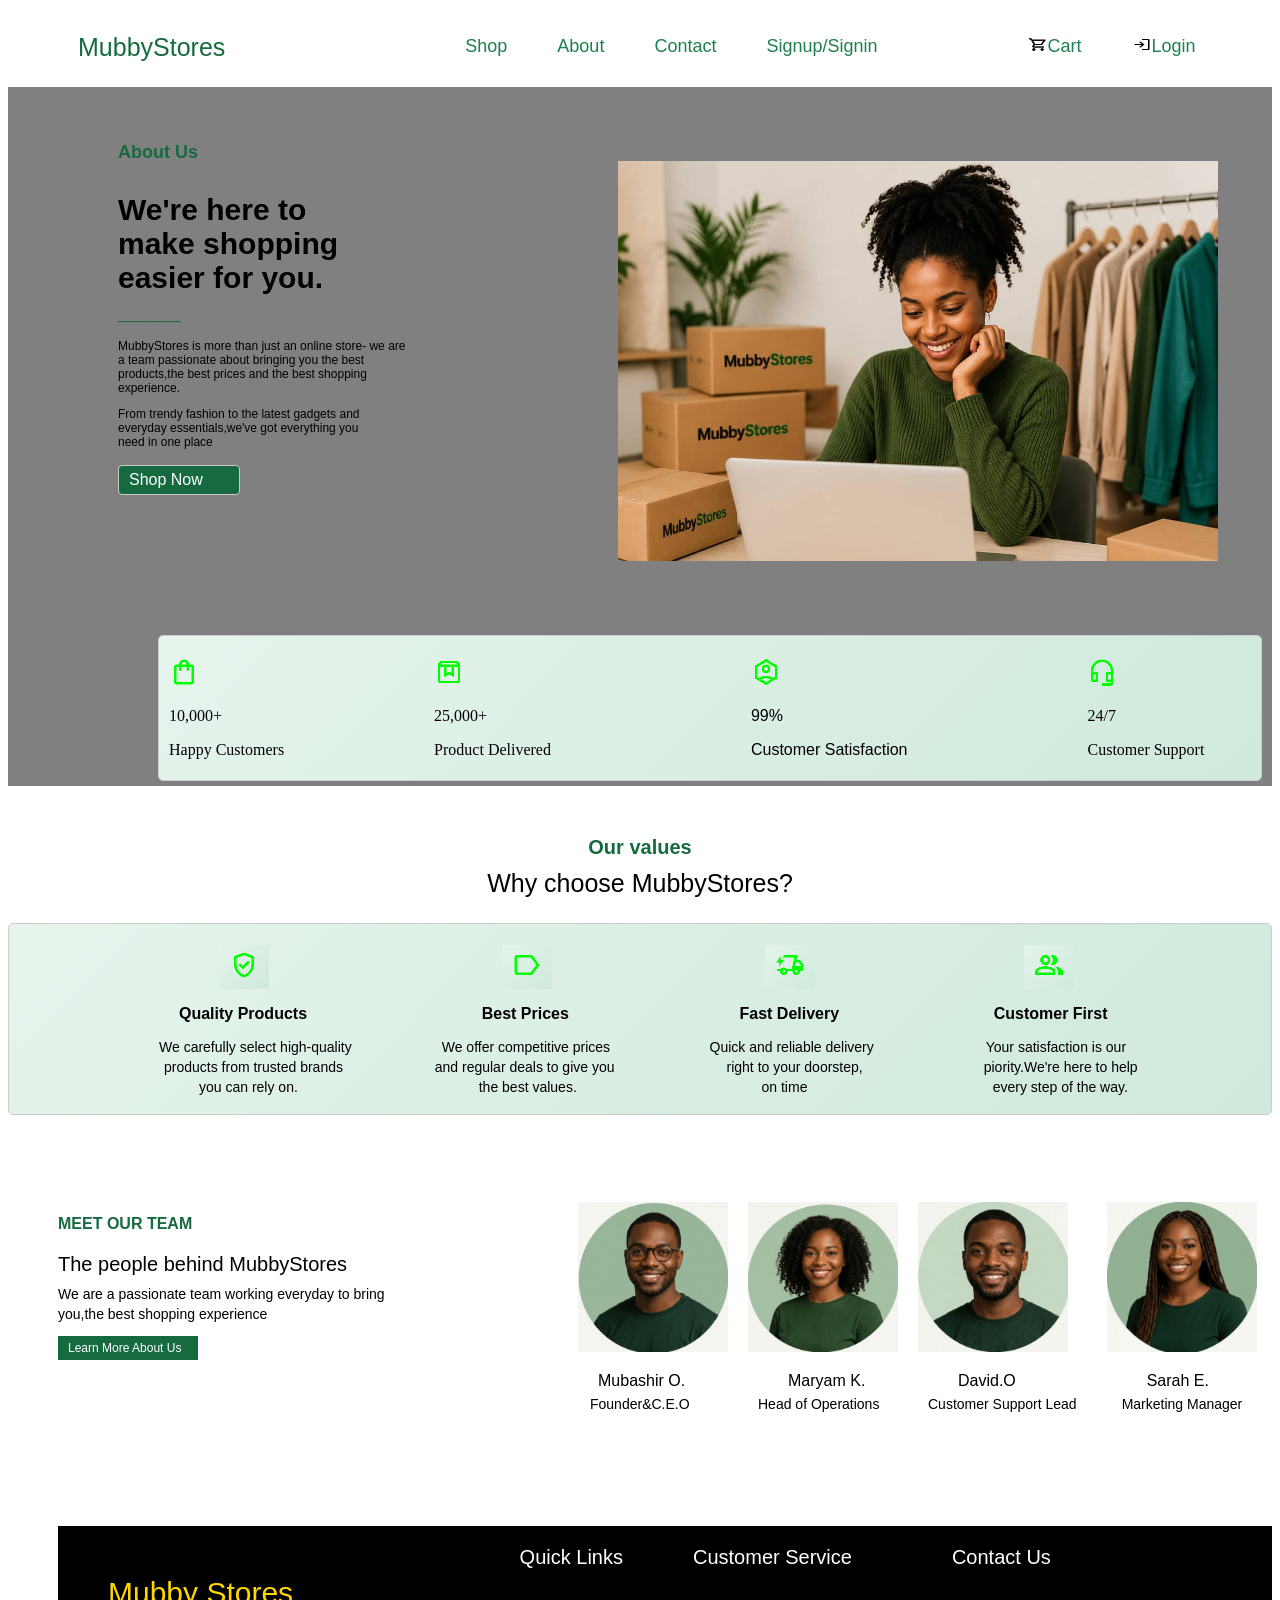
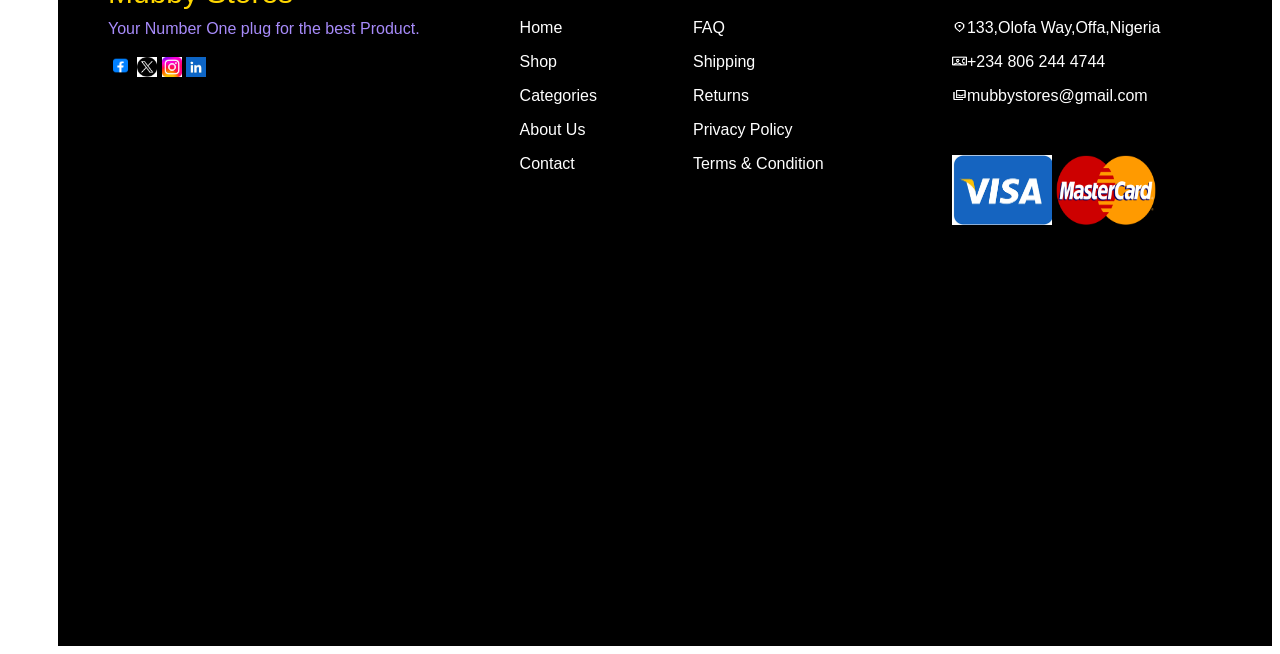
==== about.html @ 942e967c "An E-commerce Project" ====
<!DOCTYPE html>
<html lang="en">
<head>
    <meta charset="UTF-8">
    <meta name="viewport" content="width=device-width, initial-scale=1.0">
    <title>About</title>
    <link rel="stylesheet" href="about.css">
</head>
<body>
     <div class="one">
    <p class="two">MubbyStores</p>
   <nav class="nine">
    <p><a href="shop.html" class="three" style="text-decoration: none; color: #1e7f4f;">Shop</a></p>
    <p class="four"><a href="about.html" style="text-decoration: none; color:#1e7f4f ;">About</a></p>
    <p class="five"><a href="contact.html" style="text-decoration: none; color: #1e7f4f;">Contact</a></p>
    <p class="six"><a href="signup.html" style="text-decoration: none; color:#1e7f4f;">Signup/Signin</a></p>
    <p class="seven"><a href="cart.html" style="text-decoration: none; color: #1e7f4f;"><img src="shopping_cart_24dp_000000_FILL0_wght400_GRAD0_opsz24.png" alt="" height="15px" width="20px">Cart</a></p>
    <p class="eight"><a href="login.html" style="text-decoration: none; color: #1e7f4f;"><img src="login_24dp_000000_FILL0_wght400_GRAD0_opsz24.png" alt="" height="15px" width="20px">Login</a></p>
   </nav>
    
    </div>
    <div class="onefourtyeight">
    <div class="onethirtysix">
    <p class="onethirtyseven">About Us</p>
    <p class="onethirtyeight">We're here to <br> make shopping <br>easier for you. </p>
    <p class="onethirtynine">_______</p>
    <p class="onefourty">MubbyStores is more than just an online store- we are <br> a team passionate about bringing you the best <br> products,the best prices and the best shopping <br> experience.</p>
    <p class="onefourtyone">From trendy fashion to the latest gadgets and <br>everyday essentials,we've got everything you <br> need in one place</p>
    <p class="onefourtytwo"><a href="" style="text-decoration: none;color: #ffffff;">Shop Now</a></p>
    <img src="mubbystores1.jpeg" alt="" height="400px" width="600px" class="onefourtythree">
    </div>
    <div class="onefourtyfour">
        <div>
            <p><img src="shopping_bag_30dp_00FF00_FILL0_wght400_GRAD0_opsz24.png" alt=""></p>
            <p>10,000+ </p>
            <p>Happy Customers</p>
            </div>
            <div class="onefourtyseven">
                <p><img src="box_30dp_00FF00_FILL0_wght400_GRAD0_opsz24.png" alt=""></p>
                <p>25,000+</p>
                <p>Product Delivered</p>
            </div>
            <div class="onefourtysix">
                <p><img src="identity_platform_30dp_00FF00_FILL0_wght400_GRAD0_opsz24.png" alt=""></p>
                <p>99%</p>
                <p>Customer Satisfaction</p>
                </div>
                <div class="onefourtyfive">
                    <p><img src="headset_mic_30dp_00FF00_FILL0_wght400_GRAD0_opsz24.png" alt=""></p>
                    <p>24/7</p>
                    <p>Customer Support</p>
                    </div>
                </div>
                </div>
                <div class="onefiftyone">
                <p class="onefourtynine">Our values</p>
                <p class="onefifty">Why choose MubbyStores?</p>
                <div class="onefiftythree">
                <div class="onefiftytwo">
                    <p class="onefiftyseven"><img src="verified_user_30dp_00FF00_FILL0_wght400_GRAD0_opsz24.png" alt=""></p>
                    <p class="onefiftyeight">Quality Products</p>
                    <p class="onefiftynine">We carefully select high-quality</p>
                    <p class="onesixty">products from trusted brands</p>
                    <p class="onesixtyone">you can rely on.</p>
                </div>
                <div class="onefiftysix">
                    <p class="onesixtytwo"><img src="label_30dp_00FF00_FILL0_wght400_GRAD0_opsz24.png" alt=""></p>
                    <p class="onesixtythree">Best Prices</p>
                    <p class="onesixtyfour">We offer competitive prices</p>
                    <p class="onesixtyfive">and regular deals to give you</p>
                    <p class="onesixtysix">the best values.</p>
                </div>
                <div class="onefiftyfive">
                    <p class="onesixtyseven"><img src="delivery_truck_bolt_30dp_00FF00_FILL0_wght400_GRAD0_opsz24.png" alt=""></p>
                    <p class="onesixtyeight">Fast Delivery</p>
                    <p class="onesixtynine">Quick and reliable delivery</p>
                    <p class="oneseventy">right to your doorstep,</p>
                    <p class="oneseventyone">on time</p>
                </div>
                <div class="onefiftyfour">
                    <p class="oneseventwo"><img src="group_30dp_00FF00_FILL0_wght400_GRAD0_opsz24.png" alt=""></p>
                    <p class="oneseventhree">Customer First</p>
                    <p class="onesevenfour">Your satisfaction is our</p>
                    <p class="oneseventyfive">piority.We're here to help</p>
                    <p class="oneseventysix">every step of the way.</p>
                </div>
                </div>
                </div>
                <div class="onesevenseven">
                    <div>
                        <p class="oneseveneight">MEET OUR TEAM</p>
                        <p class="onesevennine">The people behind MubbyStores</p>
                        <p class="oneeighty">We are a passionate team working everyday to bring</p>
                        <p class="oneeightone">you,the best shopping experience</p>
                        <p class="oneeighttwo"><a href="" style="text-decoration: none;color: #ffffff;">Learn More About Us</a></p>
                    </div>
                    <div class="oneeightthree">
                        <div class="oneninethree">
                        <img src="IMG_20260508_125856.jpg" alt="" height="150px" width="150px">
                        <p class="oneninefour">Mubashir O.</p>
                        <p class="oneninefive">Founder&C.E.O</p>
                        </div>
                        <div class="onenine">
                        <img src="IMG_20260508_130015.jpg" alt=""  height="150px" width="150px">
                        <p class="onenineone">Maryam K.</p>
                        <p class="oneninetwo">Head of Operations</p>
                        </div>
                        <div class="oneeightseven">
                        <img src="IMG_20260508_125711.jpg" alt=""  height="150px" width="150px">
                        <p class="oneeighteight">David.O</p>
                        <p class="oneeightnine">Customer Support Lead</p>
                        </div>
                        <div class="oneeightfour">
                        <img src="IMG_20260508_125526.jpg" alt=""  height="150px" width="150px">
                        <p class="oneeightfive">Sarah E.</p>
                        <p class="oneeightsix">Marketing Manager</p>
                        </div>
                    </div>
                </div>
 <div class="sixtysix">
            <div class="sixtyfive">
                <p class="sixtyseven">Mubby Stores</p>
                <p class="sixtyeight">Your Number One plug for the best Product.</p><br>
                <div class="sixtynine">
                <a href=""><img src="book icon.webp" alt="" height="23px" width="25px" style="border-radius: 5px;" ></a>
                <a href=""><img src="X icon.png" alt=""  height="20px" width="20px " ></a>
                <a href=""><img src="IG icon.jpeg" alt=""  height="20px" width="20px"></a>
                <a href=""><img src="linked img.jpeg" alt=""  height="20px" width="20px"></a>
                </div>
            </div>
            <div class="seventy">
                <p class="seventyone">Quick Links</p>
                <p><a href="index.html" style="text-decoration: none; color: #ffffff;">Home</a></p>
                <p><a href="shop.html" style="text-decoration: none; color: #ffffff;">Shop</a></p>
                <p><a href="" style="text-decoration: none; color: #ffffff;">Categories</a></p>
                <p><a href="about.html" style="text-decoration: none; color: #ffffff;">About Us</a></p>
                <p><a href="contact.html" style="text-decoration: none; color: #ffffff;">Contact</a></p>

            </div>
            <div class="seventytwo">
                <p class="seventythree">Customer Service</p>
                <p><a href="" style="text-decoration: none; color: #ffffff;">FAQ</a></p>
                <p><a href="" style="text-decoration: none; color: #ffffff;">Shipping</a></p>
                <p><a href="" style="text-decoration: none; color: #ffffff;">Returns</a></p>
                <p><a href="" style="text-decoration: none; color: #ffffff;">Privacy Policy</a></p>
                <p><a href="" style="text-decoration: none; color: #ffffff;">Terms & Condition</a></p>

            </div>
            <div class="seventyfour">
                <p class="seventyfive">Contact Us</p>
                <p><img src="location_on_23dp_FFFFFF_FILL0_wght400_GRAD0_opsz24.png" alt="" height="12px" width="15px">133,Olofa Way,Offa,Nigeria</p>
                <p><img src="contact_phone_23dp_FFFFFF_FILL0_wght400_GRAD0_opsz24.png" alt="" height="12px" width="15px">+234 806 244 4744</p>
                <p><img src="all_inbox_23dp_FFFFFF_FILL0_wght400_GRAD0_opsz24.png" alt="" height="12px" width="15px">mubbystores@gmail.com</p>
                <div class="seventysix">
                <img src="visa.png" alt="" height="70px" width="100px">
                <img src="mastercard.png" alt="" height="70px" width="100px">
                </div>
                

        
            </div>
           </div>
</body>
</html>
---- about.css ----
.onethirtysix{
    margin-top: 70px;
    margin-left: 100px;
     font-family: "Roboto", sans-serif;
  font-optical-sizing: auto;
  
}
.onethirtyseven{
    color:#166a40 ;
    font-weight: 600;
    font-size: 18px;
    margin-top: -20px;
}
.onethirtyeight{
    font-size: 30px;
    font-weight: 600;
}
.onethirtynine{
    color: #166a40;
    margin-top: -20px;
}
.onefourty{
font-size: 12px;
}
.onefourtyone{
font-size: 12px;

}
.onefourtytwo{
    border: 1px solid #ccc;
    background-color: #166a40;
    width: 100px;
    padding: 5px 10px;
    border-radius: 4px;
}
.onefourtythree{
    margin-left: 500px;
    margin-top: -350px;
    
}
.onefourtyfour{
    display: flex;
    margin-top: 70px;
    margin-left: 140px;
    border: 1px solid #ccc;
background: linear-gradient(135deg,#E6F4EC,#CFE9DC);
padding: 5px 10px;
border-radius: 5px;
    
}
.onefourtyfive{
    margin-left: 180px;
}
.onefourtysix{
    margin-left: 200px;
     font-family: "Roboto", sans-serif;
  font-optical-sizing: auto;
  
}
.onefourtyseven{
    margin-left: 150px;
}
.onefourtyeight{
    background-color: #808080;
    padding: 5px 10px;
}
.onefourtynine{
    text-align: center;
    color: #166a40;
    font-size: 20px;
    font-weight: 600;
}
.onefifty{
    text-align: center;
    font-size: 25px;
    margin-top: -10px;
    font-weight: 500;
}
.onefiftyone{
     font-family: "Roboto", sans-serif;
  font-optical-sizing: auto;
  margin-top: 50px;
}
.onefiftytwo{
    margin-left: 200px;
}
.onefiftythree{
    display: flex;
     border: 1px solid #ccc;
padding: 5px 10px;
border-radius: 5px;
background: linear-gradient(135deg,#E6F4EC,#CFE9DC);

}
.onefiftyfour{
    margin-left: 150px;
}
.onefiftyfive{
    margin-left: 150px;
}
.onefiftysix{
    margin-left: 150px;
}
.onefiftyseven{
background: linear-gradient(135deg,#E6F4EC,#CFE9DC);
    width: 30px;
    padding: 5px 10px;
}
.onefiftyeight{
    margin-left: -40px;
    font-weight: 700;
}
.onefiftynine{
    margin-left: -60px;
    font-size: 14px;
}
.onesixty{
    margin-left: -55px;
    font-size: 14px;
    margin-top: -10px;

}
.onesixtyone{
    margin-left: -20px;
    font-size: 14px;
    margin-top: -10px;
}
.onesixtytwo{
   background: linear-gradient(135deg,#E6F4EC,#CFE9DC);
    width: 30px;
    padding: 5px 10px;
}
.onesixtythree{
  margin-left: -20px;
    font-weight: 700;
}
.onesixtyfour{
margin-left: -60px;
    font-size: 14px;
}
.onesixtyfive{
margin-left: -67px;
    font-size: 14px;
    margin-top: -10px;

}
.onesixtysix{
   margin-left: -23px;
    font-size: 14px;
    margin-top: -10px;
}
.onesixtyseven{
    background: linear-gradient(135deg,#E6F4EC,#CFE9DC);
    width: 30px;
    padding: 5px 10px;
}
.onesixtyeight{
 margin-left: -25px;
    font-weight: 700;

}
.onesixtynine{
margin-left: -55px;
    font-size: 14px;
}
.oneseventy{
margin-left: -38px;
    font-size: 14px;
    margin-top: -10px;

}
.oneseventyone{
 margin-left: -3px;
    font-size: 14px;
    margin-top: -10px;
}
.oneseventwo{
    background: linear-gradient(135deg,#E6F4EC,#CFE9DC);
    width: 30px;
    padding: 5px 10px;
}
.oneseventhree{
     margin-left: -30px;
    font-weight: 700;

}
.onesevenfour{
margin-left: -38px;
    font-size: 14px;
}
.oneseventyfive{
    margin-left: -40px;
    font-size: 14px;
    margin-top: -10px;
}
.oneseventysix{
     margin-left: -31px;
    font-size: 14px;
    margin-top: -10px;
}
.onesevenseven{
    margin-left: 50px;
    margin-top: 100px;
 font-family: "Roboto", sans-serif;
  font-optical-sizing: auto;
}
.oneseveneight{
color: #166a40;
font-weight: 700;
}
.onesevennine{
font-size: 20px;
font-weight: 500;
}
.oneeighty{
font-size: 14px;
margin-top: -10px;
}
.oneeightone{
    font-size: 14px;
margin-top: -10px;
}
.oneeighttwo{
    background-color: #166a40;
    width: 120px;
    font-size: 12px;
    padding: 5px 10px;
}
.oneeightthree{
    display: flex;
    margin-left: 500px;
    margin-top: -170px;
}
.oneeightfour{
    margin-left: 30px;

}
.oneeightfive{
    margin-left: 40px;
}
.oneeightsix{
    margin-left: 15px;
    font-size: 14px;
    margin-top: -10px;
}
.oneeightseven{
    margin-left: 20px;
}
.oneeighteight{
    margin-left: 40px;
    
}
.oneeightnine{
     margin-left: 10px;
    font-size: 14px;
    margin-top: -10px
}
.onenine{
    margin-left: 20px;

}
.onenineone{
margin-left: 40px;
}
.oneninetwo{
    margin-left: 10px;
    font-size: 14px;
    margin-top: -10px

}
.oneninethree{
    margin-left: 20px;
}
.oneninefour{
margin-left: 20px;
}
.oneninefive{
margin-left: 12px;
    font-size: 14px;
    margin-top: -10px
}
.one{
   display: flex;
   margin-left: 70px;
   font-family: "Lato", sans-serif;
}
.two{
 font-size: 25px;
 color: #166a40;
 font-weight: 500;


}
.three{
margin-left: 240px;

}
.four{
margin-left: 50px;

}
.five{
margin-left: 50px;

}
.six{
margin-left: 50px;

}
.seven{
margin-left: 150px;
}
.eight{
margin-left: 50px;
}
.nine{
display: flex;
margin-top: 10px;
font-size: 18px;
font-weight: 500;
}
.sixtysix{
  margin-left: 50px;  
   margin-top: 100px;
   display: flex;
   color: #ffffff;
   background-color: #000000;
   height: 80vh;
    font-family: "Montserrat", sans-serif;
   font-optical-sizing: auto;
}

.sixtyseven{
   margin-top: 50px;
   margin-left: 50px;
   font-size: 30px;
   color: #ffd700;
   font-weight: 500;
}
.sixtyeight{
   margin-left: 50px;
   margin-top: -20px;
   color: #a78bfa;
}
.sixtynine{
   margin-left: 50px;
   margin-top: -18px;
}
.seventy{
   margin-left: 100px;
}
.seventyone{
   font-size: 20px;
   margin-bottom: 50px;
}
.seventytwo{
   margin-left: 70px;
}
.seventythree{
    font-size: 20px;
   margin-bottom: 50px;
}
.seventyfour{
   margin-left: 100px;
}
.seventyfive{
   font-size: 20px;
   margin-bottom: 50px;
}
.seventysix{
   margin-top: 50px;
}
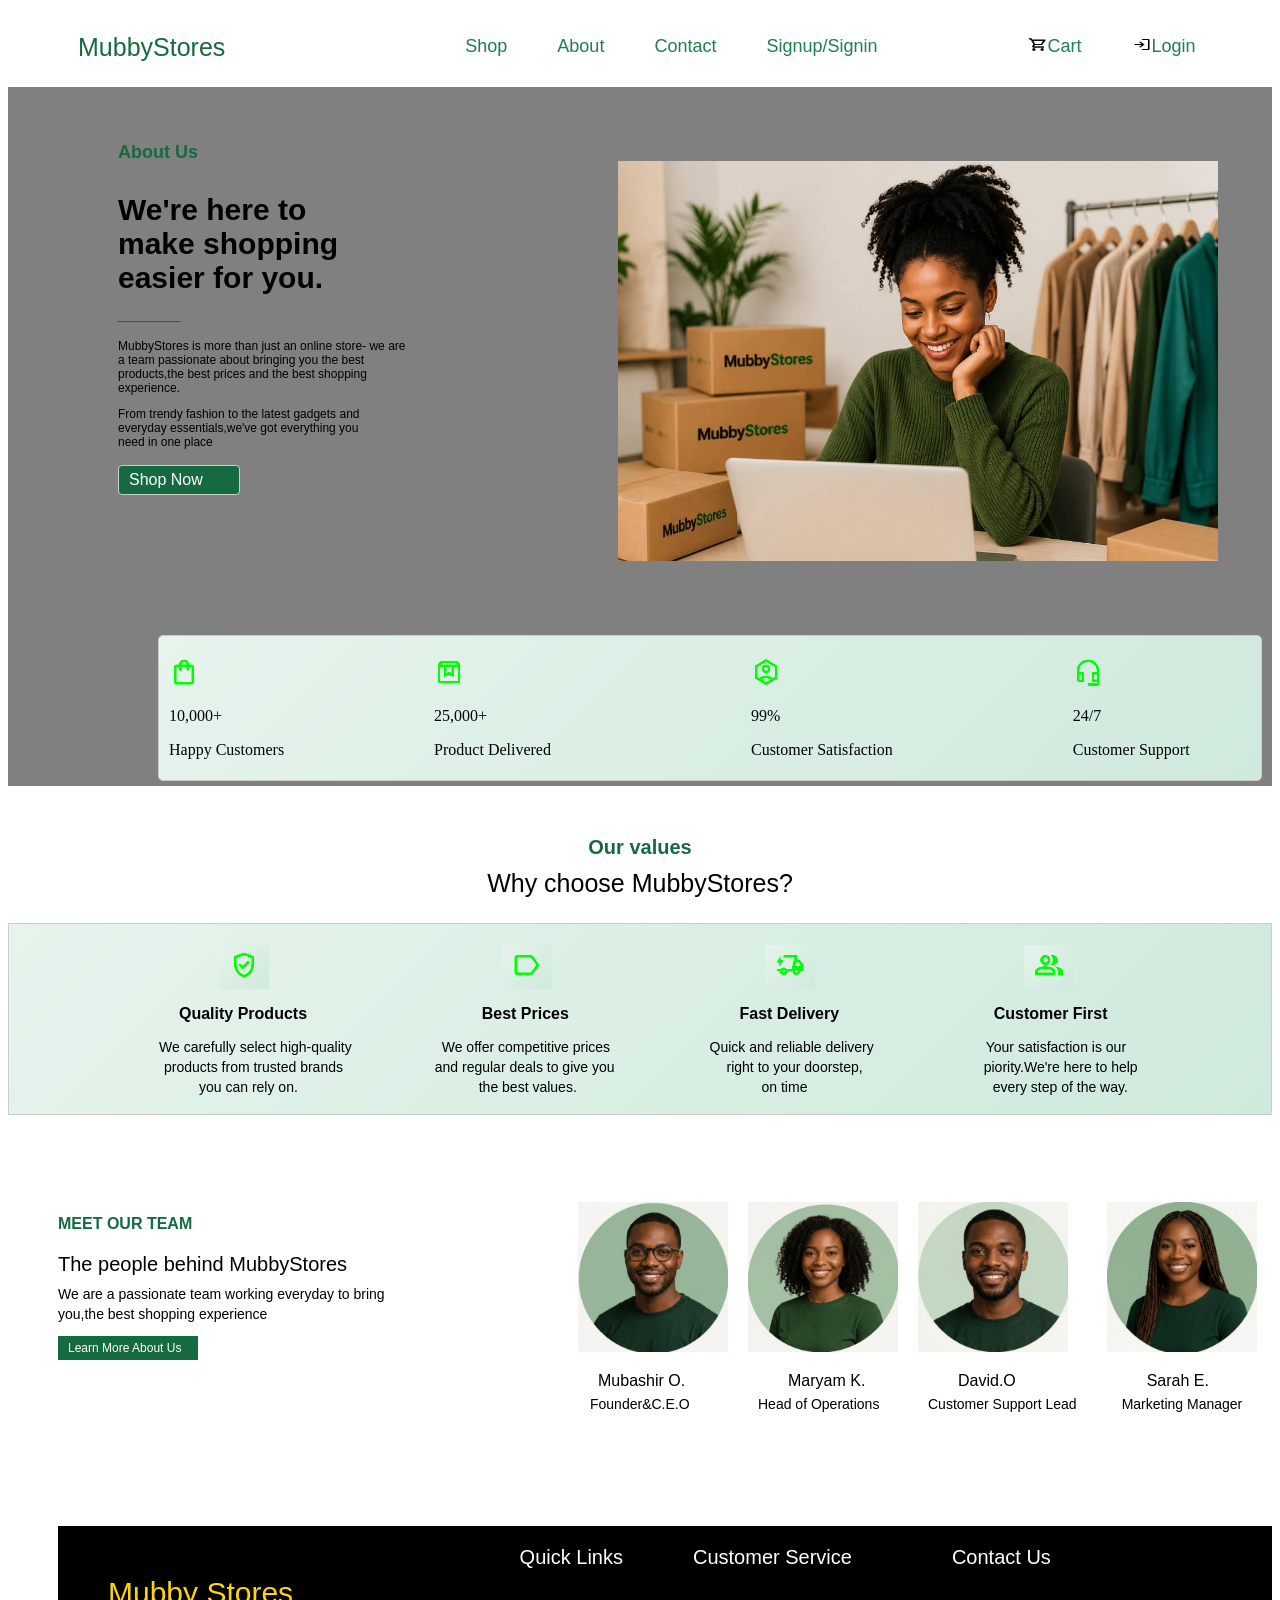
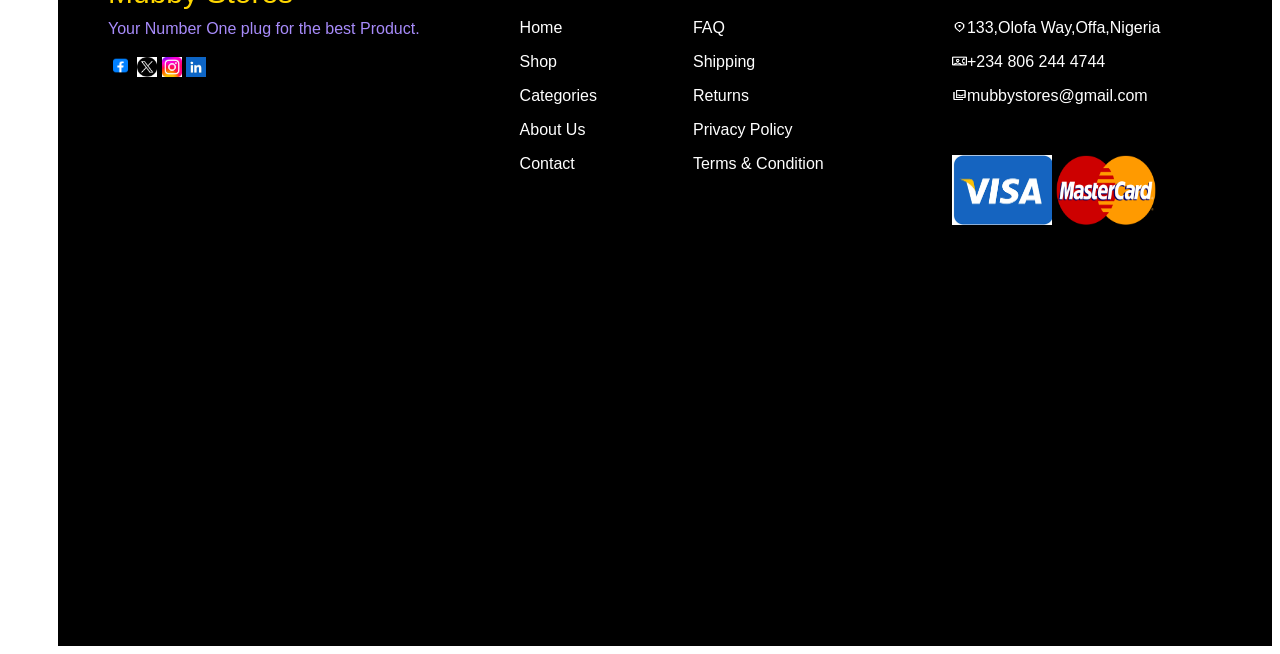
==== commit 40c3d1c5: "updated project" ====
--- a/about.html
+++ b/about.html
@@ -9,7 +9,7 @@
 <body>
      <div class="one">
     <p class="two">MubbyStores</p>
-   <nav class="nine">
+   <nav class="nine" id="navLinks">
     <p><a href="shop.html" class="three" style="text-decoration: none; color: #1e7f4f;">Shop</a></p>
     <p class="four"><a href="about.html" style="text-decoration: none; color:#1e7f4f ;">About</a></p>
     <p class="five"><a href="contact.html" style="text-decoration: none; color: #1e7f4f;">Contact</a></p>
@@ -17,6 +17,7 @@
     <p class="seven"><a href="cart.html" style="text-decoration: none; color: #1e7f4f;"><img src="shopping_cart_24dp_000000_FILL0_wght400_GRAD0_opsz24.png" alt="" height="15px" width="20px">Cart</a></p>
     <p class="eight"><a href="login.html" style="text-decoration: none; color: #1e7f4f;"><img src="login_24dp_000000_FILL0_wght400_GRAD0_opsz24.png" alt="" height="15px" width="20px">Login</a></p>
    </nav>
+   <button class="genpal" id="menuBtn">&#9776</button>
     
     </div>
     <div class="onefourtyeight">
@@ -56,6 +57,7 @@
                 <p class="onefourtynine">Our values</p>
                 <p class="onefifty">Why choose MubbyStores?</p>
                 <div class="onefiftythree">
+                    <div class="recti">
                 <div class="onefiftytwo">
                     <p class="onefiftyseven"><img src="verified_user_30dp_00FF00_FILL0_wght400_GRAD0_opsz24.png" alt=""></p>
                     <p class="onefiftyeight">Quality Products</p>
@@ -86,8 +88,9 @@
                 </div>
                 </div>
                 </div>
+                </div>
                 <div class="onesevenseven">
-                    <div>
+                    <div class="tify">
                         <p class="oneseveneight">MEET OUR TEAM</p>
                         <p class="onesevennine">The people behind MubbyStores</p>
                         <p class="oneeighty">We are a passionate team working everyday to bring</p>
@@ -160,5 +163,6 @@
         
             </div>
            </div>
+           <script src="about.js"></script>
 </body>
 </html>
--- a/about.css
+++ b/about.css
@@ -1,3 +1,6 @@
+body{
+    overflow-x: hidden;
+}
 .onethirtysix{
     margin-top: 70px;
     margin-left: 100px;
@@ -53,8 +56,6 @@
 }
 .onefourtysix{
     margin-left: 200px;
-     font-family: "Roboto", sans-serif;
-  font-optical-sizing: auto;
   
 }
 .onefourtyseven{
@@ -85,12 +86,14 @@
     margin-left: 200px;
 }
 .onefiftythree{
+border-radius: 5px;
+background: linear-gradient(135deg,#E6F4EC,#CFE9DC);
+
+}
+.recti{
     display: flex;
      border: 1px solid #ccc;
 padding: 5px 10px;
-border-radius: 5px;
-background: linear-gradient(135deg,#E6F4EC,#CFE9DC);
-
 }
 .onefiftyfour{
     margin-left: 150px;
@@ -369,4 +372,114 @@
 }
 .seventysix{
    margin-top: 50px;
+}
+.genpal{
+   width: fit-content;
+   height: 30px;
+   margin-top: 25px;
+   margin-left: 50px;
+   display: none;
+   cursor: pointer;
+}
+@media(max-width:760px){
+     .nine{
+         display: none;
+      }
+      .three{
+         margin-left: 50px;
+      }
+      .seven{
+         margin-left: 50px;
+
+      }
+
+      .nine.show{
+         display: grid;
+         flex-direction: column;
+
+      }
+      .genpal{
+         display: block;
+      }
+      .onefourtythree{
+         width: 200px;
+         height: 200px;
+         margin-left: 300px;
+         margin-bottom: 150px;
+      }
+      .onefourtyeight{
+         width: 97%;
+         height: 125vh;
+      }
+      .onefourtyfour{
+        margin-left: 85px;
+        margin-top: -20px;
+        display: grid;
+        grid-template-columns: repeat(2,1fr);
+        grid-template-rows: repeat(2,1fr);
+        width: fit-content;
+      }
+      .onefourtysix{
+        margin-left: 10px;
+      }
+      .onefourtyfive{
+        margin-left: 90px;
+
+      }
+      .onefourtyseven{
+        margin-left: 85px;
+      }
+      .onefiftythree{
+         /* display: grid;
+        grid-template-columns: repeat(2,1fr);
+        grid-template-rows: repeat(2,1fr); */
+      }
+      .onefiftyfive{
+        margin-left: 200px;
+      }
+      .recti{
+         display: grid;
+        grid-template-columns: repeat(2,1fr);
+        grid-template-rows: repeat(2,1fr);
+      }
+      .oneeightthree{
+        margin-left: 50px;
+         display: grid;
+        grid-template-columns: repeat(2,1fr);
+        grid-template-rows: repeat(2,1fr);
+        margin-top: 100px;
+      }
+      .tify{
+        text-align: center;
+      }
+      .oneeighttwo{
+        margin-left: 260px;
+      }
+       .sixtysix{
+         margin-left: 10px;
+         display: grid;
+         grid-template-columns: repeat(2,1fr);
+         grid-template-rows: repeat(2,1fr);
+
+      }
+      .sixtyfive{
+         margin-top: -30px;
+      }
+      .seventyone{
+         margin-bottom: 10px;
+      }
+      .seventythree{
+         margin-bottom: 10px;
+      }
+      .seventyfive{
+         margin-bottom: 10px;
+      }
+      .seventytwo{
+         margin-left: 50px;
+      }
+      .seventysix{
+         margin-top: -10px;
+      }
+
+
 }
